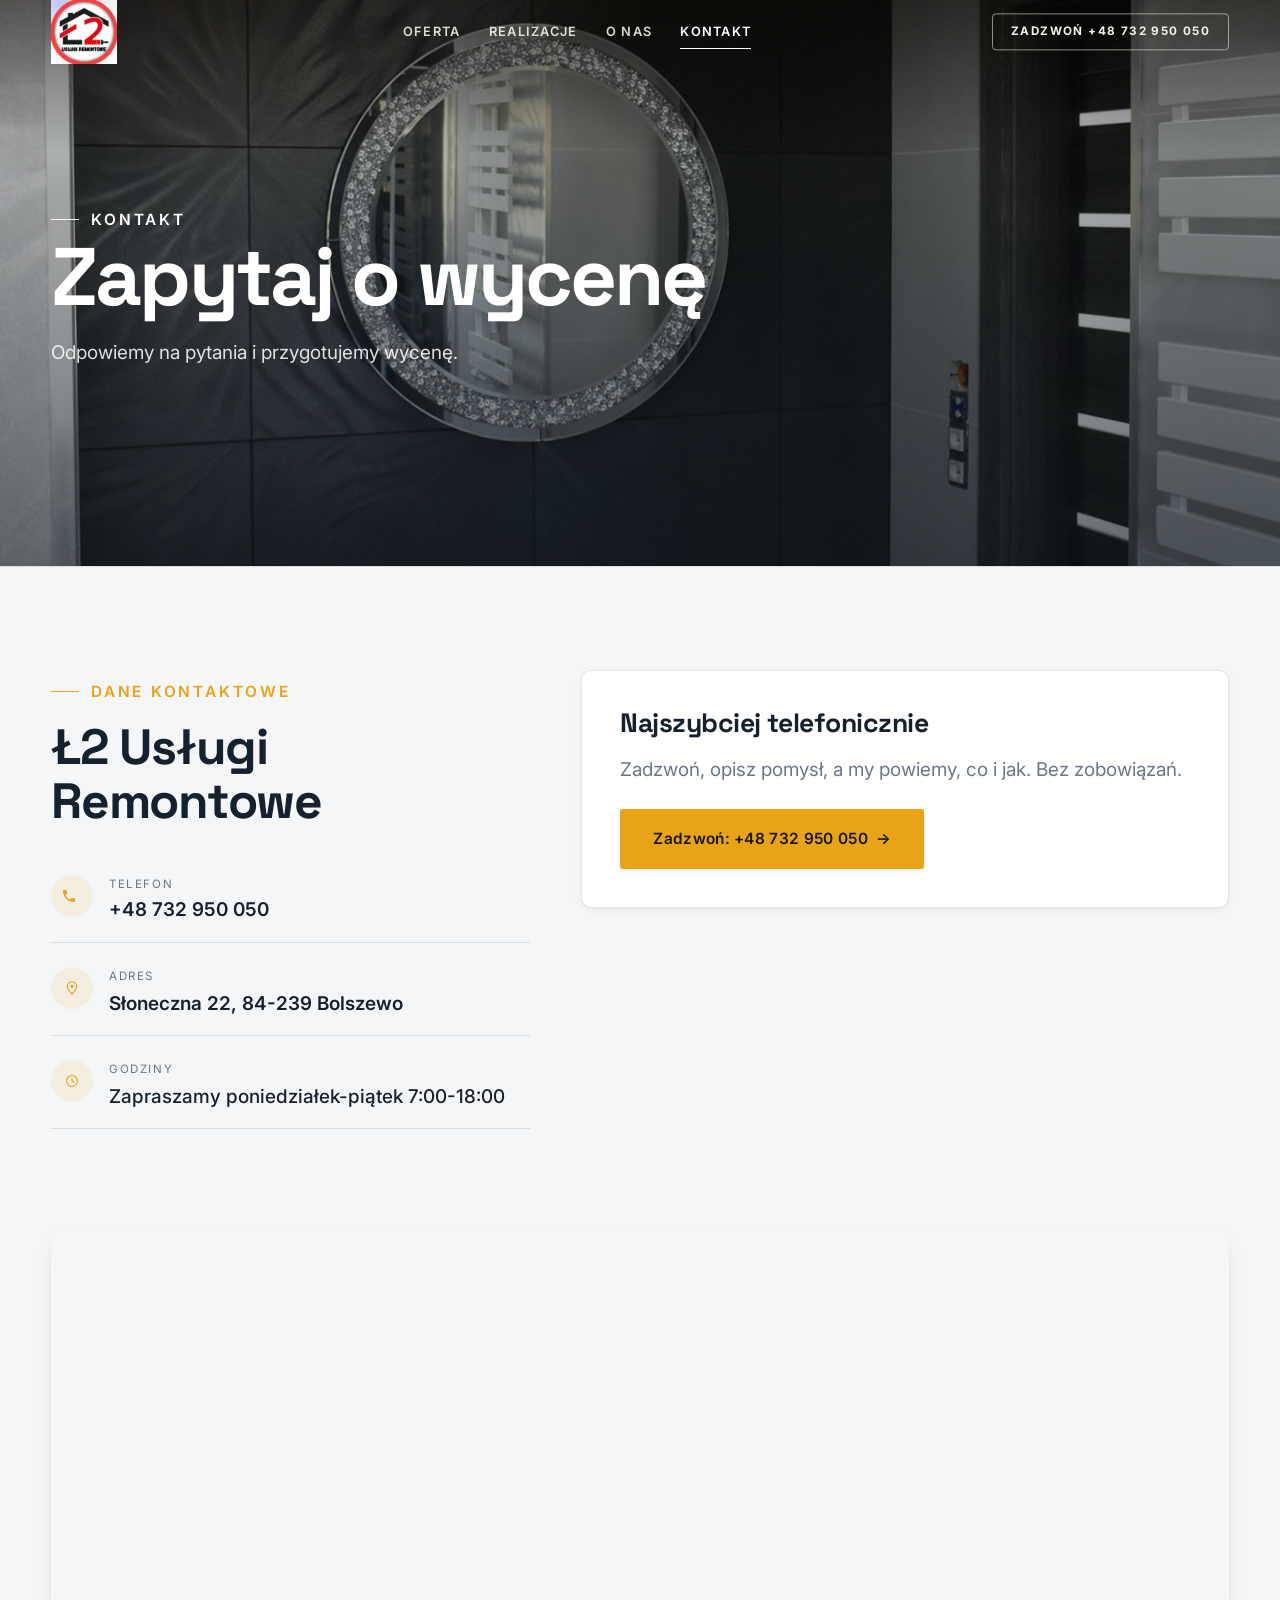
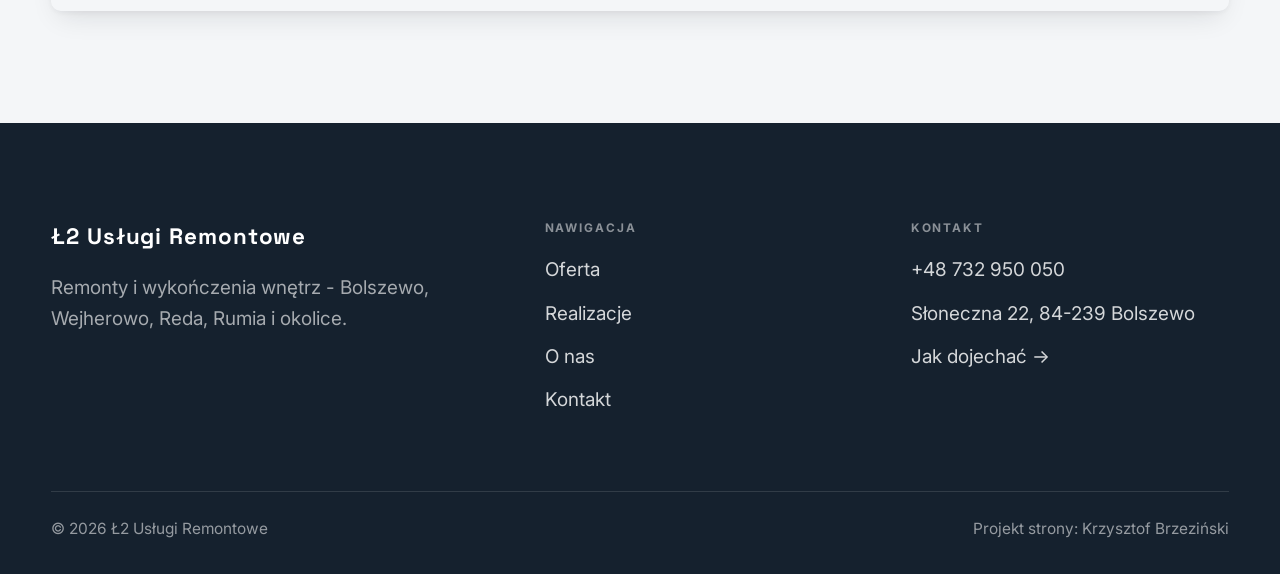
==== kontakt.html @ f65046e3 "Strona demo: l2-uslugi-remontowe" ====
<!DOCTYPE html>
<html lang="pl">
<head>
<meta charset="UTF-8">
<meta name="viewport" content="width=device-width, initial-scale=1.0">
<title>Kontakt - Ł2 Usługi Remontowe</title>
<meta name="description" content="Kontakt Ł2 Usługi Remontowe - Słoneczna 22, 84-239 Bolszewo">
<link rel="preconnect" href="https://fonts.googleapis.com">
<link rel="preconnect" href="https://fonts.gstatic.com" crossorigin>
<link href="https://fonts.googleapis.com/css2?family=Space+Grotesk:wght@500;600;700&family=Inter:wght@400;500;600&display=swap" rel="stylesheet">
<link rel="stylesheet" href="assets/styles.css">
</head>
<body>

<header class="nav">
  <div class="wrap nav-inner">
    <a class="brand brand-has-logo" href="index.html"><img class="brand-logo" src="img/logo.jpg" alt="Ł2 Usługi Remontowe"></a>
    <nav class="nav-links">
      <a href="oferta.html">Oferta</a>
      <a href="realizacje.html">Realizacje</a>
      <a href="o-nas.html">O nas</a>
      <a href="kontakt.html" class="active">Kontakt</a>
      <a href="tel:+48732950050" class="btn btn-accent">Zadzwoń +48 732 950 050</a>
    </nav>
    <button class="nav-toggle" aria-label="Menu"><span></span><span></span><span></span></button>
  </div>
</header>

<section class="pagehead">
  <img src="img/g1.jpg" alt="Ł2 Usługi Remontowe - Zapytaj o wycenę">
  <div class="wrap">
    <span class="eyebrow">Kontakt</span>
    <h1>Zapytaj o wycenę</h1>
    <p>Odpowiemy na pytania i przygotujemy wycenę.</p>
  </div>
</section>
<section>
  <div class="wrap contact-grid">
    <div class="reveal">
      <span class="eyebrow">Dane kontaktowe</span>
      <h2 style="margin:var(--space-4) 0 var(--space-6)">Ł2 Usługi Remontowe</h2>
      <div class="info-list">
        <div class="info-row"><div class="ic"><svg class="ico-tel" width="16" height="16" viewBox="0 0 24 24" fill="none" aria-hidden="true"><path d="M6.6 10.8a15.5 15.5 0 0 0 6.6 6.6l2.2-2.2a1 1 0 0 1 1-.24 11.4 11.4 0 0 0 3.6.58 1 1 0 0 1 1 1V20a1 1 0 0 1-1 1A17 17 0 0 1 3 4a1 1 0 0 1 1-1h3.5a1 1 0 0 1 1 1c0 1.25.2 2.46.58 3.6a1 1 0 0 1-.25 1l-2.23 2.2Z" fill="currentColor"/></svg></div><div><div class="lbl">Telefon</div><a class="val" href="tel:+48732950050">+48 732 950 050</a></div></div>
        <div class="info-row"><div class="ic"><svg class="ico-pin" width="16" height="16" viewBox="0 0 24 24" fill="none" aria-hidden="true"><path d="M12 21s7-6.1 7-11.5A7 7 0 0 0 5 9.5C5 14.9 12 21 12 21Z" stroke="currentColor" stroke-width="1.6" fill="none"/><circle cx="12" cy="9.5" r="2.4" fill="currentColor"/></svg></div><div><div class="lbl">Adres</div><div class="val">Słoneczna 22, 84-239 Bolszewo</div></div></div>
        <div class="info-row"><div class="ic"><svg class="ico-clock" width="16" height="16" viewBox="0 0 24 24" fill="none" aria-hidden="true"><circle cx="12" cy="12" r="8.2" stroke="currentColor" stroke-width="1.6"/><path d="M12 7.5V12l3.2 1.9" stroke="currentColor" stroke-width="1.6" stroke-linecap="round"/></svg></div><div><div class="lbl">Godziny</div><div class="val" style="font-weight:500">Zapraszamy poniedziałek-piątek 7:00-18:00</div></div></div>
      </div>
    </div>
    <div class="reveal">
      <div class="form">
        <h3 style="margin-bottom:var(--space-4)">Najszybciej telefonicznie</h3>
        <p class="muted" style="margin-bottom:var(--space-5)">Zadzwoń, opisz pomysł, a my powiemy, co i jak. Bez zobowiązań.</p>
        <a href="tel:+48732950050" class="btn btn-accent" style="justify-content:center">Zadzwoń: +48 732 950 050 <span class="arr">→</span></a>
      </div>
    </div>
  </div>
</section>
<section style="padding-top:0">
  <div class="wrap reveal">
    <iframe class="map" title="Ł2 Usługi Remontowe - Bolszewo" src="https://maps.google.com/maps?q=54.6221355%2C18.1862067&z=15&output=embed" loading="lazy" referrerpolicy="no-referrer-when-downgrade"></iframe>
  </div>
</section>

<footer>
  <div class="wrap">
    <div class="foot-grid">
      <div class="foot-brand">
        <div class="name">Ł2 Usługi Remontowe</div>
        <p>Remonty i wykończenia wnętrz - Bolszewo, Wejherowo, Reda, Rumia i okolice.</p>
      </div>
      <div class="foot-col">
        <h4>Nawigacja</h4>
        <a href="oferta.html">Oferta</a>
        <a href="realizacje.html">Realizacje</a>
        <a href="o-nas.html">O nas</a>
        <a href="kontakt.html">Kontakt</a>
      </div>
      <div class="foot-col">
        <h4>Kontakt</h4>
        <a href="tel:+48732950050">+48 732 950 050</a>
        <p>Słoneczna 22, 84-239 Bolszewo</p>
        <a href="https://maps.google.com/?cid=10091185926149018612" target="_blank" rel="noopener">Jak dojechać →</a>
      </div>
    </div>
    <div class="foot-bot">
      <span>© 2026 Ł2 Usługi Remontowe</span>
      <span>Projekt strony: Krzysztof Brzeziński</span>
    </div>
  </div>
</footer>
<div class="sticky-call"><a class="sc-call" href="tel:+48732950050"><svg class="ico-tel" width="16" height="16" viewBox="0 0 24 24" fill="none" aria-hidden="true"><path d="M6.6 10.8a15.5 15.5 0 0 0 6.6 6.6l2.2-2.2a1 1 0 0 1 1-.24 11.4 11.4 0 0 0 3.6.58 1 1 0 0 1 1 1V20a1 1 0 0 1-1 1A17 17 0 0 1 3 4a1 1 0 0 1 1-1h3.5a1 1 0 0 1 1 1c0 1.25.2 2.46.58 3.6a1 1 0 0 1-.25 1l-2.23 2.2Z" fill="currentColor"/></svg> Zadzwoń</a><a class="sc-quote" href="kontakt.html">Bezpłatna wycena</a></div>

<script src="assets/main.js"></script>
</body>
</html>
---- assets/styles.css ----
/* ============================================================
   STOLBASZ — premium, architektoniczny B2B fit-out
   Jasna paleta, zero brązu. System wg premium-web-craft.
   Projekt strony: Krzysztof Brzeziński
   ============================================================ */

:root{
  /* PALETA — jasna, architektoniczna, chłodna */
  --paper:#F4F6F8;          /* główne tło */
  --paper-2:#E7EBEF;        /* sekcje alternatywne (chłodny jasny szary) */
  --paper-3:#E7EBEF;        /* delikatne wypełnienia */
  --ink:#15212E;            /* tekst główny — chłodny grafit */
  --ink-soft:#243443;       /* nagłówki drugorzędne */
  --muted:#6B7785;          /* tekst poboczny */
  --line:rgba(21,33,46,.12);/* hairline */
  --accent:#E8A317;         /* stonowany petrol-slate — jedyny akcent */
  --accent-d:#C9870C;
  --accent-soft:rgba(232,163,23,.10);
  --dark:#15212E;           /* sekcje ciemne (stopka/CTA) */

  /* ODSTĘPY — skala 4/8 */
  --space-1:4px; --space-2:8px; --space-3:12px; --space-4:16px; --space-5:24px;
  --space-6:32px; --space-7:48px; --space-8:64px; --space-9:96px; --space-10:128px;

  /* TYPOGRAFIA — fluid clamp() (skala podbita 16.07.2026: większe, czytelniejsze litery — uwaga Adama) */
  --text-sm:clamp(.9rem,.87rem + .12vw,1rem);
  --text-base:clamp(1.08rem,1.04rem + .18vw,1.2rem);
  --text-lg:clamp(1.24rem,1.15rem + .34vw,1.44rem);
  --text-h3:clamp(1.34rem,1.22rem + .55vw,1.66rem);
  --text-h2:clamp(2.1rem,1.66rem + 2.1vw,3.1rem);
  --text-h1:clamp(2.9rem,2.1rem + 4vw,5.1rem);

  /* PROMIENIE — architektoniczne, raczej ostre */
  --r-sm:3px; --r-md:6px; --r-lg:10px;

  /* RUCH */
  --ease:cubic-bezier(.25,.46,.45,.94); --dur:.24s;

  /* CIENIE — miękkie, warstwowe */
  --sh-sm:0 1px 2px rgba(16,24,32,.04), 0 2px 8px rgba(16,24,32,.05);
  --sh-md:0 2px 6px rgba(16,24,32,.05), 0 12px 28px -8px rgba(16,24,32,.12);
  --sh-lg:0 6px 14px rgba(16,24,32,.07), 0 26px 56px -18px rgba(16,24,32,.22);

  --hairline:1px solid var(--line);

  --font-display:'Space Grotesk','Inter',sans-serif;
  --font-body:'Inter',sans-serif;
}

*{box-sizing:border-box;margin:0;padding:0}
html{scroll-behavior:smooth}
body{
  font-family:var(--font-body);
  font-size:var(--text-base);
  line-height:1.65;
  color:var(--ink);
  background:var(--paper);
  -webkit-font-smoothing:antialiased;
  text-rendering:optimizeLegibility;
}
img{max-width:100%;display:block}
a{color:inherit;text-decoration:none}

.wrap{width:min(92%,1180px);margin-inline:auto}
section{padding-block:clamp(52px,6.5vw,96px)}

h1,h2,h3{font-family:var(--font-display);font-weight:700;line-height:1.08;letter-spacing:-.02em;color:var(--ink)}
h1{font-size:var(--text-h1);letter-spacing:-.035em}
h2{font-size:var(--text-h2);letter-spacing:-.025em}
h3{font-size:var(--text-h3)}
p{max-width:65ch}

.eyebrow{
  font-family:var(--font-body);
  font-size:var(--text-sm);
  font-weight:600;
  letter-spacing:.18em;
  text-transform:uppercase;
  color:var(--accent);
  display:inline-flex;align-items:center;gap:var(--space-3);
}
.eyebrow::before{content:"";width:28px;height:1px;background:var(--accent);display:inline-block}

.muted{color:var(--muted)}
.lead{font-size:var(--text-lg);line-height:1.55;color:var(--ink-soft);max-width:50ch}

/* ---------- BUTTONS ---------- */
.btn{
  display:inline-flex;align-items:center;gap:var(--space-2);
  font-weight:600;font-size:var(--text-sm);letter-spacing:.02em;
  padding:var(--space-4) var(--space-6);
  border-radius:var(--r-sm);
  transition:transform var(--dur) var(--ease),box-shadow var(--dur) var(--ease),background var(--dur) var(--ease);
  cursor:pointer;border:1px solid transparent;
}
.btn-accent{background:var(--accent);color:#fff;box-shadow:var(--sh-sm)}
.btn-accent:hover{background:var(--accent-d);transform:translateY(-2px);box-shadow:var(--sh-md)}
.btn-accent:active{transform:translateY(0);box-shadow:var(--sh-sm)}
.btn-ghost{background:transparent;color:var(--ink);border-color:var(--line)}
.btn-ghost:hover{border-color:var(--accent);color:var(--accent);transform:translateY(-2px)}
.btn-light{background:#fff;color:var(--ink);box-shadow:var(--sh-sm)}
.btn-light:hover{transform:translateY(-2px);box-shadow:var(--sh-md)}
.btn .arr{transition:transform var(--dur) var(--ease)}
.btn:hover .arr{transform:translateX(4px)}

/* ---------- NAV ---------- */
.nav{
  position:sticky;top:0;z-index:50;
  background:color-mix(in srgb,var(--paper) 88%,transparent);
  backdrop-filter:saturate(140%) blur(10px);
  border-bottom:var(--hairline);
}
.nav-inner{display:flex;align-items:center;justify-content:space-between;height:72px}
.brand{display:flex;flex-direction:column;line-height:1}
.brand .name{font-family:var(--font-display);font-weight:800;font-size:1.35rem;letter-spacing:.04em}
.brand .sub{font-size:.62rem;letter-spacing:.34em;text-transform:uppercase;color:var(--muted);margin-top:5px}
.nav-links{display:flex;align-items:center;gap:var(--space-6)}
.nav-links a{font-size:var(--text-sm);font-weight:500;color:var(--ink-soft);position:relative;padding-block:4px;transition:color var(--dur) var(--ease)}
.nav-links a::after{content:"";position:absolute;left:0;bottom:0;width:0;height:1.5px;background:var(--accent);transition:width var(--dur) var(--ease)}
.nav-links a:hover,.nav-links a.active{color:var(--ink)}
.nav-links a:hover::after,.nav-links a.active::after{width:100%}
.nav-links .btn{padding:var(--space-2) var(--space-5)}
/* przyciski w nav: właściwy kolor (przebij .nav-links a) + bez podkreślenia */
.nav-links a.btn-accent{color:#fff}
.nav-links a.btn-ghost,.nav-links a.btn-light{color:var(--ink)}
.nav-links a.btn::after{display:none}
.nav-toggle{display:none;background:none;border:none;cursor:pointer;flex-direction:column;gap:5px;padding:8px}
.nav-toggle span{width:24px;height:2px;background:var(--ink);transition:var(--dur)}

/* ---------- HERO (split) ---------- */
.hero{position:relative;overflow:hidden;border-bottom:var(--hairline)}
.hero-grid{display:grid;grid-template-columns:1.05fr .95fr;gap:clamp(24px,4vw,60px);align-items:center;
  padding-block:clamp(36px,4.5vw,64px)}
.hero-copy .eyebrow{margin-bottom:var(--space-5)}
.hero-copy h1{margin-bottom:var(--space-5)}
.hero-copy .lead{margin-bottom:var(--space-7)}
.hero-actions{display:flex;flex-wrap:wrap;gap:var(--space-4)}
.hero-art{position:relative;aspect-ratio:4/3;border-radius:var(--r-lg);overflow:hidden;box-shadow:var(--sh-lg)}
.hero-art img{width:100%;height:100%;object-fit:cover}
.hero-art::after{content:"";position:absolute;inset:0;background:linear-gradient(180deg,transparent 55%,rgba(18,24,28,.28))}
.hero-badge{position:absolute;left:var(--space-5);bottom:var(--space-5);z-index:2;
  background:rgba(252,252,251,.94);backdrop-filter:blur(4px);
  border-radius:var(--r-md);padding:var(--space-4) var(--space-5);box-shadow:var(--sh-md);max-width:78%}
.hero-badge strong{display:block;font-family:var(--font-display);font-size:1rem;letter-spacing:-.01em}
.hero-badge span{font-size:var(--text-sm);color:var(--muted)}

/* ---------- HERO duży / kinowy (strona główna) ---------- */
.hero-cine{position:relative;min-height:clamp(560px,82vh,840px);min-height:clamp(560px,82svh,840px);display:flex;align-items:center;overflow:hidden;border-bottom:var(--hairline)}
.hero-cine>img{position:absolute;inset:0;width:100%;height:100%;object-fit:cover;z-index:0}
.hero-cine::after{content:"";position:absolute;inset:0;z-index:1;
  background:linear-gradient(95deg,rgba(13,18,23,.86) 0%,rgba(13,18,23,.64) 32%,rgba(13,18,23,.24) 62%,rgba(13,18,23,.04) 100%)}
.hero-cine .wrap{position:relative;z-index:2;padding-block:var(--space-8)}
.hero-cine .hero-copy{max-width:660px}
.hero-cine .eyebrow{color:#fff;margin-bottom:var(--space-5)}
.hero-cine .eyebrow::before{background:#fff}
.hero-cine h1{color:#fff;margin-bottom:var(--space-5);font-size:clamp(2.9rem,2rem + 4.4vw,5.2rem)}
.hero-cine .lead{color:rgba(255,255,255,.92);max-width:48ch;margin-bottom:var(--space-7)}
.hero-cine .hero-actions{display:flex;flex-wrap:wrap;gap:var(--space-4)}
@media(max-width:680px){
  .hero-cine{min-height:clamp(520px,76vh,640px);min-height:clamp(520px,76svh,640px);align-items:flex-end}
  .hero-cine::after{background:linear-gradient(0deg,rgba(13,18,23,.9) 6%,rgba(13,18,23,.45) 55%,rgba(13,18,23,.25) 100%)}
  .hero-cine .wrap{padding-bottom:var(--space-9)}
}

/* full-bleed hero variant (podstrony) */
.pagehead{position:relative;min-height:46vh;min-height:46svh;display:flex;align-items:flex-end;overflow:hidden;border-bottom:var(--hairline)}
.pagehead img{position:absolute;inset:0;width:100%;height:100%;object-fit:cover}
.pagehead::after{content:"";position:absolute;inset:0;background:linear-gradient(180deg,rgba(18,24,28,.25),rgba(18,24,28,.62))}
.pagehead .wrap{position:relative;z-index:2;padding-block:var(--space-9);color:#fff}
.pagehead h1{color:#fff;max-width:18ch}
.pagehead .eyebrow{color:#fff}
.pagehead .eyebrow::before{background:#fff}
.pagehead p{color:rgba(255,255,255,.86);margin-top:var(--space-4);max-width:54ch}

/* ---------- STRIP (pasek skrótów / liczby) ---------- */
.strip{background:var(--dark);color:#fff}
.strip .wrap{display:grid;grid-template-columns:repeat(4,1fr);gap:var(--space-6);padding-block:var(--space-8)}
.strip .item .k{font-family:var(--font-display);font-size:clamp(1.6rem,1.2rem + 1.4vw,2.4rem);font-weight:800;letter-spacing:-.02em;color:#fff}
.strip .item .v{font-size:var(--text-sm);color:rgba(255,255,255,.66);margin-top:var(--space-2);line-height:1.45}
.strip .item{border-left:2px solid var(--accent);padding-left:var(--space-5)}

/* ---------- SECTION HEAD ---------- */
.head{max-width:48rem;margin-bottom:var(--space-8)}
.head.center{margin-inline:auto;text-align:center}
.head .eyebrow{margin-bottom:var(--space-4)}
.head h2{margin-bottom:var(--space-4)}
.head p{color:var(--muted);font-size:var(--text-lg);line-height:1.55}
.head.center p{margin-inline:auto}

/* ---------- INTRO SPLIT ---------- */
.split{display:grid;grid-template-columns:.92fr 1.08fr;gap:clamp(28px,5vw,80px);align-items:center}
.split.rev{grid-template-columns:1.08fr .92fr}
.split.rev .split-art{order:-1}
.split-art{position:relative;aspect-ratio:5/4;border-radius:var(--r-lg);overflow:hidden;box-shadow:var(--sh-lg)}
.split-art img{width:100%;height:100%;object-fit:cover}
.split-copy h2{margin-bottom:var(--space-5)}
.split-copy p+p{margin-top:var(--space-4)}
.split-copy .btn{margin-top:var(--space-6)}

/* ---------- SERVICES (zakres) ---------- */
.svc-grid{display:grid;grid-template-columns:repeat(auto-fit,minmax(280px,1fr));gap:var(--space-5)}
.svc{background:#fff;border:var(--hairline);border-radius:var(--r-md);padding:var(--space-7) var(--space-6);
  transition:transform var(--dur) var(--ease),box-shadow var(--dur) var(--ease),border-color var(--dur) var(--ease);
  position:relative;overflow:hidden}
.svc::before{content:"";position:absolute;left:0;top:0;width:3px;height:0;background:var(--accent);transition:height var(--dur) var(--ease)}
.svc:hover{transform:translateY(-4px);box-shadow:var(--sh-md);border-color:transparent}
.svc:hover::before{height:100%}
.svc .ic{font-family:var(--font-display);font-size:.8rem;font-weight:700;letter-spacing:.12em;color:var(--accent);margin-bottom:var(--space-4)}
.svc h3{margin-bottom:var(--space-3);font-size:1.22rem}
.svc p{color:var(--muted);font-size:var(--text-base);line-height:1.6}

/* big detailed service rows */
.svc-row{display:grid;grid-template-columns:.8fr 1.2fr;gap:clamp(20px,4vw,60px);align-items:center;padding-block:var(--space-8)}
.svc-row+.svc-row{border-top:var(--hairline)}
.svc-row.rev{grid-template-columns:1.2fr .8fr}
.svc-row.rev .svc-row-art{order:-1}
.svc-row-art{aspect-ratio:4/3;border-radius:var(--r-md);overflow:hidden;box-shadow:var(--sh-md)}
.svc-row-art img{width:100%;height:100%;object-fit:cover}
.svc-row h3{font-size:1.5rem;margin-bottom:var(--space-4)}
.svc-row .num{font-family:var(--font-display);font-size:.85rem;font-weight:700;letter-spacing:.14em;color:var(--accent);display:block;margin-bottom:var(--space-3)}
.svc-row ul{list-style:none;margin-top:var(--space-4);display:flex;flex-direction:column;gap:var(--space-2)}
.svc-row li{position:relative;padding-left:var(--space-5);color:var(--muted);font-size:var(--text-base)}
.svc-row li::before{content:"";position:absolute;left:0;top:.62em;width:8px;height:1px;background:var(--accent)}

/* ---------- GALLERY (realizacje) ---------- */
.gallery{display:grid;grid-template-columns:repeat(12,1fr);gap:var(--space-4);grid-auto-rows:200px}
/* GALERIA MASONRY — pionowe zdjęcia (portrety beauty/wellness) bez przycinania: kolumny, height auto */
.gallery-masonry{column-count:3;column-gap:var(--space-4)}
@media(max-width:900px){.gallery-masonry{column-count:2}}
@media(max-width:560px){.gallery-masonry{column-count:1}}
.gallery-masonry .m-tile{break-inside:avoid;margin:0 0 var(--space-4);padding:0;position:relative;overflow:hidden;border-radius:var(--r-md);border:1px solid var(--line)}
.gallery-masonry .m-tile img{width:100%;height:auto;display:block}
.gallery-masonry .m-tile .cap{position:absolute;left:0;right:0;bottom:0;padding:var(--space-4);color:#fff;background:linear-gradient(0deg,rgba(0,0,0,.55),transparent);font-size:var(--text-sm)}
.gallery-masonry .m-tile .cap small{display:block;font-weight:400;opacity:.78;letter-spacing:.04em;text-transform:uppercase;font-size:.66rem;margin-top:3px}
.tile{position:relative;overflow:hidden;border-radius:var(--r-md);box-shadow:var(--sh-sm);
  transition:transform var(--dur) var(--ease),box-shadow var(--dur) var(--ease)}
.tile img{width:100%;height:100%;object-fit:cover;transition:transform .6s var(--ease)}
.tile:hover{box-shadow:var(--sh-md)}
.tile:hover img{transform:scale(1.05)}
.tile .cap{position:absolute;left:0;right:0;bottom:0;padding:var(--space-5) var(--space-4) var(--space-4);
  background:linear-gradient(transparent,rgba(18,24,28,.78));color:#fff;
  font-size:var(--text-sm);font-weight:600;letter-spacing:.01em;
  opacity:0;transform:translateY(8px);transition:var(--dur) var(--ease)}
.tile:hover .cap{opacity:1;transform:translateY(0)}
.tile .cap small{display:block;font-weight:400;opacity:.78;letter-spacing:.04em;text-transform:uppercase;font-size:.66rem;margin-top:3px}
/* bento spans */
.t-wide{grid-column:span 6}
.t-tall{grid-column:span 6;grid-row:span 2}
.t-std{grid-column:span 6}
.t-third{grid-column:span 4}
.t-two3{grid-column:span 8}

/* ---------- TRUST / WIARYGODNOŚĆ ---------- */
.trust{background:var(--paper-2)}
.trust-grid{display:grid;grid-template-columns:repeat(auto-fit,minmax(240px,1fr));gap:var(--space-5);margin-top:var(--space-7)}
.trust-card{background:#fff;border-radius:var(--r-md);padding:var(--space-7) var(--space-6);box-shadow:var(--sh-sm);border-top:3px solid var(--accent)}
.trust-card .big{font-family:var(--font-display);font-size:clamp(1.8rem,1.3rem + 1.6vw,2.6rem);font-weight:800;letter-spacing:-.02em;color:var(--ink);line-height:1}
.trust-card h3{font-size:1.12rem;margin:var(--space-3) 0 var(--space-2)}
.trust-card p{color:var(--muted);font-size:var(--text-base);line-height:1.55}

/* ---------- CTA band ---------- */
.cta{background:var(--dark);color:#fff;position:relative;overflow:hidden}
.cta .wrap{display:grid;grid-template-columns:1.4fr .6fr;gap:var(--space-7);align-items:center;position:relative;z-index:2}
.cta h2{color:#fff;max-width:20ch}
.cta p{color:rgba(255,255,255,.74);margin-top:var(--space-4)}
.cta-actions{display:flex;flex-direction:column;gap:var(--space-3);align-items:flex-start}
.cta::before{content:"";position:absolute;right:-80px;top:-80px;width:360px;height:360px;border-radius:50%;
  background:radial-gradient(circle,var(--accent-soft),transparent 70%)}

/* ---------- CONTACT ---------- */
.contact-grid{display:grid;grid-template-columns:.85fr 1.15fr;gap:clamp(28px,4vw,56px);align-items:start}
.info-list{display:flex;flex-direction:column;gap:var(--space-2)}
.info-row{display:flex;gap:var(--space-4);align-items:flex-start;padding-block:var(--space-4);border-bottom:var(--hairline)}
.info-row .ic{flex:none;width:42px;height:42px;display:grid;place-items:center;border-radius:50%;
  background:var(--accent-soft);color:var(--accent);font-size:1.05rem}
.info-row .lbl{font-size:.72rem;letter-spacing:.14em;text-transform:uppercase;color:var(--muted)}
.info-row .val{font-weight:600;font-size:var(--text-base);margin-top:2px}
.info-row a.val:hover{color:var(--accent)}
.map{border:none;border-radius:var(--r-lg);box-shadow:var(--sh-md);width:100%;height:100%;min-height:380px;filter:grayscale(.2) contrast(1.02)}
.form{background:#fff;border:var(--hairline);border-radius:var(--r-lg);padding:clamp(24px,3vw,40px);box-shadow:var(--sh-sm)}
.form .fld{margin-bottom:var(--space-5)}
.form label{display:block;font-size:var(--text-sm);font-weight:600;margin-bottom:var(--space-2)}
.form input,.form textarea{width:100%;font-family:inherit;font-size:var(--text-base);color:var(--ink);
  padding:var(--space-4);border:var(--hairline);border-radius:var(--r-sm);background:var(--paper);transition:border-color var(--dur)}
.form input:focus,.form textarea:focus{outline:none;border-color:var(--accent);background:#fff}
.form textarea{resize:vertical;min-height:120px}
.form .note{font-size:var(--text-sm);color:var(--muted);margin-top:var(--space-3)}

/* ---------- FOOTER ---------- */
footer{background:var(--dark);color:#fff;padding-block:var(--space-9) var(--space-6)}
.foot-grid{display:grid;grid-template-columns:1.4fr 1fr 1fr;gap:var(--space-7);margin-bottom:var(--space-8)}
.foot-brand .name{font-family:var(--font-display);font-weight:800;font-size:1.4rem;letter-spacing:.04em}
.foot-brand p{color:rgba(255,255,255,.62);margin-top:var(--space-4);font-size:var(--text-base);max-width:38ch}
.foot-col h4{font-size:.74rem;letter-spacing:.16em;text-transform:uppercase;color:rgba(255,255,255,.5);margin-bottom:var(--space-4)}
.foot-col a,.foot-col p{display:block;color:rgba(255,255,255,.82);font-size:var(--text-base);margin-bottom:var(--space-3)}
.foot-col a:hover{color:#fff}
.foot-bot{border-top:1px solid rgba(255,255,255,.12);padding-top:var(--space-5);display:flex;justify-content:space-between;flex-wrap:wrap;gap:var(--space-3);
  font-size:var(--text-sm);color:rgba(255,255,255,.55)}
.foot-bot a:hover{color:#fff}

/* ---------- REVEAL ---------- */
.reveal{opacity:0;transform:translateY(22px);transition:opacity .6s var(--ease),transform .6s var(--ease)}
.reveal.in{opacity:1;transform:none}

/* ---------- RESPONSIVE ---------- */
@media(max-width:920px){
  .hero-grid,.split,.split.rev,.svc-row,.svc-row.rev,.cta .wrap,.contact-grid,.foot-grid{grid-template-columns:1fr}
  .split.rev .split-art,.svc-row.rev .svc-row-art{order:0}
  .hero-art{aspect-ratio:16/10;max-height:420px}
  .strip .wrap{grid-template-columns:repeat(2,1fr);gap:var(--space-7)}
  .gallery{grid-auto-rows:180px}
  .t-wide,.t-tall,.t-std,.t-third,.t-two3{grid-column:span 6}
  .t-tall{grid-row:span 1}
  .cta-actions{flex-direction:row;flex-wrap:wrap}
  .foot-grid{gap:var(--space-6)}
}
@media(max-width:680px){
  .nav-links{position:fixed;inset:72px 0 auto 0;background:var(--paper);flex-direction:column;align-items:stretch;
    gap:0;padding:var(--space-4) 6%;border-bottom:var(--hairline);box-shadow:var(--sh-md);
    transform:translateY(-120%);transition:transform var(--dur) var(--ease)}
  .nav-links.open{transform:translateY(0)}
  .nav-links a{padding-block:var(--space-4);border-bottom:var(--hairline)}
  .nav-links .btn{margin-top:var(--space-3);justify-content:center}
  .nav-toggle{display:flex}
  .strip .wrap{grid-template-columns:1fr}
  .gallery{grid-template-columns:repeat(6,1fr)}
  .foot-grid{grid-template-columns:1fr}
}
@media(prefers-reduced-motion:reduce){
  *{animation-duration:.01ms!important;transition:none!important}
  .reveal{opacity:1!important;transform:none!important}
  html{scroll-behavior:auto}
}

/* ============================================================
   PREMIUM LAYER — destylat deep-researchu branż (anty-AI, spokój).
   Zmienne STOLBASZ (--accent/--ink/--paper/--line/--dark). Ruch ledwo
   zauważalny, krzywa cubic-bezier(.16,.84,.44,1); prefers-reduced-motion
   pokryte blanketem wyżej. Karty hairline zamiast cieni = #1 sygnał „nie-AI".
   ============================================================ */

/* więcej oddechu między sekcjami (liderzy: 110-130px) */
section{padding-block:clamp(64px,8vw,128px)}

/* 1) Aksamitny reveal — dłuższa, miękka krzywa zamiast „skoku" */
.reveal{transition:opacity .9s cubic-bezier(.16,.84,.44,1),transform .9s cubic-bezier(.16,.84,.44,1);will-change:opacity,transform}
/* stagger TYLKO w galerii (tam pozycja = porządek dzieci) */
.gallery .reveal:nth-child(2){transition-delay:.07s}
.gallery .reveal:nth-child(3){transition-delay:.14s}
.gallery .reveal:nth-child(4){transition-delay:.21s}
.gallery .reveal:nth-child(5){transition-delay:.28s}
.gallery .reveal:nth-child(6){transition-delay:.35s}

/* 2) Hero STATYCZNY na .hero-cine — Ken Burns CAŁKIEM WYŁĄCZONY 26.06 (3. zgłoszenie Szymona).
   GENEZA: animowanie scale na <img> hero z teksturami (cegły/framugi) re-samplinguje obraz
   klatka po klatce → na części ekranów drobne drganie/shimmer = „heroshot się trzęsie".
   translateY usunięto wcześniej, scale-only + will-change/GPU NIE wystarczyły do GWARANCJI gładkości.
   Krzysztof zażądał pewności („make sure, że błąd się nie pojawi") > efekt. Zero animacji = 0% drgania.
   Delikatny zoom zostaje TYLKO w pełnoekranowych hero gastro/studio (hg-bg/hs-bg — tło, inny
   mechanizm, chwalone, nigdy nie zgłaszane). NIE wracać do KB na .hero-cine bez realnego testu
   na sprzęcie klienta — to ryzyko regresji „trzęsienia”. */
/* BEZPIECZNY "wow" na hero = jednorazowy FADE-IN (opacity), nie zoom.
   opacity nie dotyka bitmapy → gładkie na KAŻDYM zdjęciu/ekranie/GPU, zero ryzyka migotania.
   Geometryczny ruch (scale/translate) na .hero-cine jest ZAKAZANY (bramka pilnuje). */
@keyframes heroFade{from{opacity:0}to{opacity:1}}
.hero-cine>img{transform:none;animation:heroFade 1.1s ease-out both}

/* 3) Akcentowy hairline pod nagłówkiem sekcji, który „rysuje się" przy wejściu */
.head h2{position:relative;padding-bottom:18px}
.head h2::after{content:"";position:absolute;left:0;bottom:0;height:1px;width:0;background:var(--accent);transition:width 1s cubic-bezier(.16,.84,.44,1) .15s}
.head.center h2::after{left:50%;transform:translateX(-50%)}
.head.reveal.in h2::after,.head.center.reveal.in h2::after{width:54px}

/* 4) Karty HAIRLINE zamiast cieni/zaokrągleń (najmocniejszy anty-AI detal) */
.svc{background:transparent;border:1px solid var(--line);border-radius:var(--r-sm);box-shadow:none}
.svc:hover{box-shadow:none;border-color:var(--accent);transform:translateY(-3px)}
.trust-card{background:transparent;box-shadow:none;border:1px solid var(--line);border-top:2px solid var(--accent);border-radius:var(--r-sm)}
.tile{box-shadow:none;border-radius:var(--r-sm)}
.tile:hover{box-shadow:none}

/* 5) Sticky-nav kondensuje się po przewinięciu (sygnał dopracowania) */
.nav{transition:box-shadow .4s ease,background .4s ease}
.nav.is-stuck{box-shadow:0 1px 0 var(--line),0 14px 30px -24px rgba(0,0,0,.45)}
.nav-inner{transition:height .35s var(--ease)}
.nav.is-stuck .nav-inner{height:60px}

/* 6) MANIFESTO — pełnoekranowy cytat-bohater (zastępuje generyczne „Dlaczego my") */
.manifesto{background:var(--paper-2);text-align:center}
.manifesto .wrap{max-width:60rem}
.manifesto p{font-family:var(--font-display);font-style:italic;font-size:clamp(1.6rem,1rem + 2.4vw,2.8rem);line-height:1.32;color:var(--ink-soft);margin-inline:auto;max-width:26ch;position:relative;padding-top:var(--space-8)}
.manifesto p::before{content:"";position:absolute;top:0;left:50%;transform:translateX(-50%);width:54px;height:1px;background:var(--accent)}
.manifesto p span{color:var(--accent);font-style:italic}

/* 7) GATEWAYS — 3 duże bramy-zdjęcia (zamiast paska menu usług) */
.gateways{display:grid;grid-template-columns:repeat(3,1fr);gap:var(--space-4)}
.gateway{position:relative;aspect-ratio:3/4;overflow:hidden;border-radius:var(--r-sm);display:block}
.gateway img{width:100%;height:100%;object-fit:cover;transition:transform .8s var(--ease),filter .5s var(--ease)}
.gateway::after{content:"";position:absolute;inset:0;background:linear-gradient(180deg,transparent 38%,rgba(18,24,28,.74))}
.gateway:hover img{transform:scale(1.05);filter:brightness(1.05)}
.gateway .g-ttl{position:absolute;left:0;right:0;bottom:0;z-index:2;padding:var(--space-6) var(--space-5);color:#fff;font-family:var(--font-display);font-size:1.45rem;letter-spacing:-.01em;line-height:1.15}
.gateway .g-ttl small{display:block;font-family:var(--font-body);font-size:var(--text-sm);font-weight:400;opacity:.82;letter-spacing:.03em;margin-top:5px}
@media(max-width:760px){.gateways{grid-template-columns:1fr}.gateway{aspect-ratio:16/10}}

/* 8) LOGO klienta w nagłówku (gdy podane --logo) */
/* 52px domyślnie (feedback Bartka 06.07.2026: 40px ginęło, uwaga padła 3x; ~56px sprawdzone na żywym demie anna-borowiec-makeup) */
.brand-logo{height:64px;width:auto;max-width:300px;object-fit:contain;display:block}
.nav.is-stuck .brand-logo{height:52px}
@media(max-width:680px){.brand-logo{height:46px;max-width:210px}}


/* === RWD: nagłówki na wąskich ekranach (dodane 17.07.2026 razem z fixem clamp) ===
   Po przywróceniu działania clamp() dolna granica --text-h1 (2.9rem) rozpychała
   dokument przy długich polskich słowach na telefonach. Tu ją zjeżdżamy. */
@media (max-width:560px){
  :root{
    --text-h1:clamp(1.9rem, 1.15rem + 4.4vw, 2.7rem);
    --text-h2:clamp(1.5rem, 1rem + 3vw, 2.1rem);
  }
  .hero-cine h1{font-size:clamp(1.9rem, 1.15rem + 4.4vw, 2.7rem)}
  h1,h2{overflow-wrap:break-word}
}

/* GODZINY (godziny_grid z briefu) — dzień po lewej, godziny po prawej. Wcześniej BRAK stylu
   powodował sklejenie "Poniedziałek-Piątek8:00-20:00" (dodane 2026-07-21). Neutralne dla dem bez grafiku. */
.godz{display:flex;flex-direction:column;gap:2px;max-width:440px;margin-top:8px}
.godz-row{display:flex;justify-content:space-between;align-items:baseline;gap:24px;padding:10px 0;border-bottom:1px solid var(--line)}
.godz-row:last-child{border-bottom:0}
.godz-row b{font-weight:600;color:var(--ink)}
.godz-row span{color:var(--muted);white-space:nowrap}

/* === rodzina: fachowcy === */
/* ============================================================
   RODZINA: FACHOWCY (hydraulik/elektryk/remont/brukarstwo/ogrodzenia)
   Doklejane NA WIERZCH base.css. Dziedziczy paletę/fonty skórki (trade/elektryk).
   Filozofia: telefon-bohater + zaufanie + „bezpłatna wycena". Spokój, nie krzyk.
   (count-up i podwójny iframe mapy świadomie pominięte - krytyka blueprintu.)
   ============================================================ */

/* --- PROCES - oś „jak pracujemy" (podpis rodziny, czego nie ma w meblach) --- */
.proces{background:var(--paper-2)}
.proces-line{list-style:none;display:grid;grid-template-columns:repeat(4,1fr);gap:var(--space-5);position:relative;margin:0;padding:0}
.proces-line li{position:relative;padding-top:var(--space-7)}
.proces-line li::before{content:"";position:absolute;top:14px;left:0;right:0;height:1px;background:var(--line)}
.proces-line li:last-child::before{right:50%}
.proces-line li:first-child::before{left:50%}
.proces-line li::after{content:"";position:absolute;top:9px;left:calc(50% - 6px);width:11px;height:11px;border-radius:50%;background:var(--accent);box-shadow:0 0 0 4px var(--paper-2)}
.proces-line .pno{font-family:var(--font-display);font-weight:800;font-size:1.5rem;color:var(--accent);letter-spacing:-.02em;display:block;margin-bottom:var(--space-3);text-align:center}
.proces-line h3{font-size:1.1rem;margin-bottom:var(--space-2);text-align:center}
.proces-line p{color:var(--muted);font-size:var(--text-sm);line-height:1.5;text-align:center;max-width:26ch;margin-inline:auto}
@media(max-width:820px){
  .proces-line{grid-template-columns:1fr;gap:0}
  .proces-line li{padding:var(--space-5) 0 var(--space-5) var(--space-7)}
  .proces-line li::before{left:5px;right:auto;top:0;bottom:0;width:1px;height:auto}
  .proces-line li:first-child::before,.proces-line li:last-child::before{left:5px;right:auto}
  .proces-line li::after{top:var(--space-6);left:0}
  .proces-line .pno,.proces-line h3,.proces-line p{text-align:left;margin-inline:0}
}

/* --- OBSZAR DZIAŁANIA - lokalność (chipy z REALNEGO miasta, bez drugiego iframe) --- */
.obszar .head{text-align:center;margin-inline:auto}
.obszar .head .eyebrow{justify-content:center}
.obszar-list{list-style:none;display:flex;flex-wrap:wrap;justify-content:center;gap:var(--space-3);margin:0;padding:0;max-width:60rem;margin-inline:auto}
.obszar-list li{border:1px solid var(--line);border-radius:999px;padding:var(--space-2) var(--space-5);
  font-size:var(--text-sm);font-weight:600;color:var(--ink-soft);transition:border-color .24s var(--ease),color .24s var(--ease)}
.obszar-list li:hover{border-color:var(--accent);color:var(--accent)}
.obszar-list li.is-home{background:var(--accent);border-color:var(--accent);color:#fff}

/* --- STICKY-CALL - dolny pasek mobile (najważniejszy konwerter tej rodziny) --- */
.sticky-call{display:none}
@media(max-width:820px){
  .sticky-call{display:grid;grid-template-columns:1fr 1fr;gap:1px;position:fixed;left:0;right:0;bottom:0;z-index:90;
    background:var(--line);box-shadow:0 -6px 20px -10px rgba(0,0,0,.4)}
  .sticky-call a{padding:15px 8px;text-align:center;font-weight:700;font-size:.95rem;letter-spacing:.01em}
  .sc-call{background:var(--accent);color:#fff}
  .sc-quote{background:var(--paper);color:var(--ink)}
  body{padding-bottom:56px}
}

/* --- Blok „Awaria? Dzwoń” (opcjonalny, hydraulik/elektryk) --- */
.awaria{background:var(--dark);color:#fff}
.awaria .wrap{display:flex;flex-wrap:wrap;align-items:center;justify-content:space-between;gap:var(--space-5);padding-block:var(--space-7)}
.awaria h3{color:#fff;font-size:clamp(1.3rem,1rem + 1.2vw,1.8rem)}
.awaria p{color:rgba(255,255,255,.72);margin-top:var(--space-2)}
.awaria .btn-accent{white-space:nowrap}

/* === CERTYFIKATY / CZYM PRACUJEMY (gated: renderuje sie tylko gdy brief poda certy/marki/gwarancja) - mocny lever dla dekarzy === */
.auto-marki .marki-list{display:flex;flex-wrap:wrap;justify-content:center;gap:clamp(.8rem,2.5vw,1.6rem);list-style:none;margin:var(--space-7) 0 0;padding:0}
.auto-marki .marki-list li{font-family:var(--font-display);text-transform:uppercase;letter-spacing:.12em;font-weight:600;
  font-size:clamp(.82rem,1.5vw,1rem);color:var(--ink-soft);padding:.5rem 1rem;border:1px solid var(--line);border-radius:var(--r-sm)}
.marki-gwar{text-align:center;color:var(--muted);font-size:var(--text-sm);margin-top:var(--space-6)}

/* ============================================================
   FAZA 3 - OSOBNY UKŁAD FACHOWCY (research wf_e4ed63db + krytyka z policzonym WCAG). Doklejane na wierzch.
   Tożsamość: ZAUFANIE + DUŻY TELEFON + DOWÓD. Dwublok hero (zdjęcie | lity panel), bezpośrednio, solidnie.
   ============================================================ */

/* --- P0 KONTRAST: bursztyn jako TEKST na jasnym = 2.0 FAIL (policzone). Naprawy (bursztyn->ciemny tekst / ink). --- */
.btn-accent{color:#14171c}                                  /* bursztyn + ciemny tekst = 8.28 PASS */
.sticky-call .sc-call{color:#14171c}                        /* sticky bursztyn + ciemny tekst */
.obszar-list li.is-home{background:var(--ink);border-color:var(--ink);color:#fff}  /* było bursztyn+biel 2.17 -> ink+biel 16.29 */
.proces-line .pno{color:var(--ink-soft)}                    /* numery procesu: było bursztyn 2.0 -> ink-soft (czytelne); kropka osi zostaje bursztyn (grafika) */

/* --- Ikona telefonu (uzywana w hero hf-phone-num; nav styluje silnik NAV NOBU) --- */
.ico-tel{vertical-align:-2px;margin-right:.3em}

/* === HERO FACHOWCY: dwublok (zdjęcie | lity panel ink). Zdjęcie = PIERWSZE dziecko (blur-guard + mobilny stack). STATYCZNE. === */
.hero-fach{display:grid;grid-template-columns:1fr minmax(0,46%);min-height:clamp(540px,76vh,740px);min-height:clamp(540px,76svh,740px)}
.hf-photo{width:100%;height:100%;object-fit:cover;display:block;background:var(--paper-2)}  /* img = PIERWSZE dziecko sekcji (blur-guard); EAGER, bez animacji (zero janku) */
.hf-panel{order:-1;background:var(--ink);color:#fff;display:flex;flex-direction:column;justify-content:center;
  padding:clamp(2.2rem,5vw,4.5rem) clamp(1.6rem,4vw,3.6rem)}
.hf-kicker{font-family:var(--font-display);font-weight:700;text-transform:uppercase;letter-spacing:.14em;
  font-size:clamp(.74rem,1.4vw,.9rem);color:var(--accent)}
.hf-title{color:#fff;font-family:var(--font-display);font-weight:800;line-height:1.05;letter-spacing:-.01em;
  font-size:clamp(1.9rem,1.4rem + 2vw,3rem);margin:var(--space-3) 0 var(--space-5)}
.hf-phone{display:inline-flex;flex-direction:column;gap:.15rem;margin-bottom:var(--space-5);width:fit-content}
.hf-phone-lab{font-size:.74rem;text-transform:uppercase;letter-spacing:.14em;color:rgba(255,255,255,.66)}
.hf-phone-num{font-family:var(--font-display);font-weight:800;color:#fff;font-variant-numeric:tabular-nums;white-space:nowrap;
  font-size:clamp(2rem,1.4rem + 2.2vw,2.9rem);line-height:1;display:inline-flex;align-items:center}
.hf-phone-num .ico-tel{width:.7em;height:.7em;color:var(--accent);margin-right:.35em}   /* ikona bursztyn, cyfry białe */
.hf-phone:hover .hf-phone-num{color:var(--accent)}
.hf-actions{display:flex;flex-wrap:wrap;gap:var(--space-3)}
.hf-ghost{color:#fff;border-color:rgba(255,255,255,.45)}
.hf-trust{margin-top:var(--space-5);padding-top:var(--space-4);border-top:1px solid rgba(255,255,255,.16);
  color:rgba(255,255,255,.82);font-weight:600;font-size:var(--text-sm);letter-spacing:.01em}
@media(max-width:820px){
  .hero-fach{grid-template-columns:1fr;min-height:0}
  .hf-photo{aspect-ratio:16/10}
  .hf-panel{order:0;padding-block:clamp(2rem,7vw,3rem)}     /* DOM-order: zdjęcie na górze, panel pod */
}

/* === PROMISE BAR: zawsze-obecna sygnatura usługowa (anty recon-collapse) === */
.fach-promise{background:var(--paper-2);border-bottom:var(--hairline);padding-block:0}
.fach-promise .wrap{padding-block:var(--space-4)}
.fp-row{list-style:none;margin:0;padding:0;display:flex;flex-wrap:wrap;justify-content:center;align-items:center;gap:clamp(.6rem,2.4vw,2rem)}
.fp-row li{font-family:var(--font-display);font-weight:700;text-transform:uppercase;letter-spacing:.08em;
  font-size:clamp(.72rem,1.3vw,.85rem);color:var(--ink-soft);display:flex;align-items:center}
.fp-row li:not(:last-child)::after{content:"";width:6px;height:6px;border-radius:50%;background:var(--accent);margin-left:clamp(.6rem,2.4vw,2rem)}

/* === TRUST BAR (gated): jasne pasmo, cyfry INK (NIE bursztyn=2.0 FAIL), bursztyn jako kreska pod liczbą === */
.trust-bar{background:var(--paper);border-bottom:var(--hairline)}
.trust-bar .wrap{display:flex;flex-wrap:wrap;align-items:center;justify-content:center;gap:clamp(1rem,3vw,2.6rem);padding-block:var(--space-7)}
.tb-stats{display:flex;flex-wrap:wrap;gap:clamp(1rem,3vw,2.6rem)}
.tb-stat{display:flex;flex-direction:column;align-items:center;text-align:center;padding-bottom:var(--space-2);border-bottom:3px solid var(--accent)}
.tb-num{font-family:var(--font-display);font-weight:800;font-size:clamp(2rem,3vw,2.8rem);line-height:1;color:var(--ink);font-variant-numeric:tabular-nums}
.tb-lab{font-size:.74rem;text-transform:uppercase;letter-spacing:.08em;color:var(--muted);margin-top:.3rem}
.tb-google{font-weight:700;color:var(--ink);font-size:var(--text-base);background:var(--paper-2);border:var(--hairline);border-radius:999px;padding:.5rem 1.1rem;font-variant-numeric:tabular-nums}
.tb-seal{font-family:var(--font-display);font-weight:700;text-transform:uppercase;letter-spacing:.06em;font-size:.85rem;
  color:var(--ink);border:1px solid var(--accent);border-radius:var(--r-sm);padding:.5rem 1rem}

/* === LISTA USŁUG (zamiast bram-nastrojowych): konkret "co + zakres + wycena" === */
.fach-uslugi .fu-list{list-style:none;margin:var(--space-8) 0 0;padding:0;display:flex;flex-direction:column}
.fu-row{display:grid;grid-template-columns:minmax(11rem,1fr) 2fr auto;gap:clamp(1rem,3vw,2.5rem);align-items:center;
  padding-block:var(--space-5);border-top:1px solid var(--line)}
.fu-row:last-child{border-bottom:1px solid var(--line)}
.fu-name{font-family:var(--font-display);font-weight:700;font-size:1.15rem;color:var(--ink)}
.fu-desc{color:var(--muted);font-size:var(--text-sm);line-height:1.55}
.fu-cta{font-weight:700;font-size:var(--text-sm);color:var(--accent-d);white-space:nowrap}
.fu-cta:hover{color:var(--ink)}
@media(max-width:760px){.fu-row{grid-template-columns:1fr;gap:var(--space-2)}.fu-cta{justify-self:start}}

/* === OPINIE (gated): realne cytaty z reconu === */
.opinie-grid{display:grid;grid-template-columns:repeat(auto-fit,minmax(16rem,1fr));gap:var(--space-6);margin-top:var(--space-8)}
.op-card{margin:0;background:var(--paper);border:1px solid var(--line);border-radius:var(--r-md);padding:var(--space-6);display:flex;flex-direction:column;gap:var(--space-3)}
.op-star{color:var(--accent-d);letter-spacing:.1em;font-size:.95rem}
.op-card blockquote{margin:0;color:var(--ink-soft);font-size:var(--text-base);line-height:1.6}
.op-autor{font-family:var(--font-display);font-weight:700;color:var(--ink);font-size:.95rem}

/* === SUWAK PRZED/PO (kopia z auto.css - CSS nie dziedziczy się między rodzinami; krytyka 5b) === */
.auto-ba .ba-slider{position:relative;--ba-pos:50%;max-width:62rem;margin:var(--space-8) auto 0;aspect-ratio:16/9;
  overflow:hidden;border-radius:var(--r-sm);border:1px solid var(--line);touch-action:none;user-select:none;cursor:ew-resize}
.ba-slider img{position:absolute;inset:0;width:100%;height:100%;object-fit:cover;display:block}
.ba-before-wrap{position:absolute;inset:0;clip-path:inset(0 calc(100% - var(--ba-pos)) 0 0)}
.ba-lab{position:absolute;top:var(--space-4);z-index:3;font-family:var(--font-display);text-transform:uppercase;
  letter-spacing:.1em;font-size:.7rem;color:#fff;background:rgba(10,12,15,.6);padding:.3rem .6rem;border-radius:2px}
.ba-lab-l{left:var(--space-4)}
.ba-lab-r{right:var(--space-4)}
.ba-handle{position:absolute;top:0;bottom:0;left:var(--ba-pos);width:2px;background:var(--accent);transform:translateX(-1px);z-index:4;pointer-events:none}
.ba-handle span{position:absolute;top:50%;left:50%;transform:translate(-50%,-50%);width:38px;height:38px;border-radius:50%;
  background:var(--accent);box-shadow:0 2px 12px rgba(0,0,0,.4);display:flex;align-items:center;justify-content:center}
.ba-handle span::before,.ba-handle span::after{content:"";position:absolute;width:0;height:0;border-block:5px solid transparent}
.ba-handle span::before{left:9px;border-right:6px solid #14171c}
.ba-handle span::after{right:9px;border-left:6px solid #14171c}
.ba-podpis{text-align:center;color:var(--muted);font-size:var(--text-sm);margin-top:var(--space-5)}

/* === NAV NOBU (silnik): fachowcy === */
.nav{position:fixed;left:0;right:0;backdrop-filter:none;border-bottom:1px solid transparent;z-index:100;transition:transform .35s var(--ease),background .35s ease,box-shadow .35s ease}
.nav.nav-hidden{transform:translateY(-100%)}
.nav.is-stuck{background:transparent;box-shadow:none;border-bottom-color:transparent}
.nav.is-stuck .nav-inner{height:64px}
.nav .brand{flex-direction:row;align-items:baseline;gap:.6rem;line-height:1}
.nav .brand .name{font-family:var(--font-display);font-weight:600;font-size:1.5rem;text-transform:uppercase;letter-spacing:.14em}
.nav .brand .sub{margin-top:0;padding-left:.65rem;border-left:1px solid currentColor;font-size:.66rem;font-weight:600;letter-spacing:.22em;text-transform:uppercase}
.nav .nav-links a{font-size:.8rem;font-weight:600;text-transform:uppercase;letter-spacing:.1em;padding-block:6px}
.nav .nav-links a::after{height:1px}
.nav .nav-links a.btn-accent{font-size:.73rem;font-weight:700;text-transform:uppercase;letter-spacing:.12em;padding:.5rem 1.1rem;border-radius:4px;box-shadow:none}
.nav .nav-links a.btn-accent:hover{transform:none;box-shadow:none}
.nav .nav-links a.btn-accent{background:var(--accent);border:1px solid var(--accent);color:#14171c}
.nav .nav-links a.btn-accent:hover{background:var(--accent);border-color:var(--accent);color:#14171c;filter:brightness(1.07)}
.nav{background:transparent}
.nav::after{content:"";position:absolute;left:0;right:0;top:0;height:150px;z-index:-1;pointer-events:none;transition:opacity .35s ease;background:linear-gradient(180deg,rgba(8,6,4,.55) 0%,rgba(8,6,4,0) 100%)}
.nav.nav-solid::after{opacity:0}
.nav .brand .name{color:#f5f1ea}
.nav .brand .sub{color:rgba(245,241,234,.82)}
.nav .nav-links a:not(.btn-accent){color:rgba(245,241,234,.9)}
.nav .nav-links a:not(.btn-accent):hover,.nav .nav-links a.active:not(.btn-accent){color:#fff}
.nav .nav-links a:not(.btn-accent)::after{background:#fff}
.nav .nav-toggle span{background:#f5f1ea}
.nav.nav-solid{background:color-mix(in srgb,var(--paper) 94%,transparent);backdrop-filter:saturate(140%) blur(10px);border-bottom:var(--hairline)}
.nav.nav-solid .brand .name{color:var(--ink)}
.nav.nav-solid .brand .sub{color:var(--accent-d)}
.nav.nav-solid .nav-links a:not(.btn-accent){color:var(--ink-soft)}
.nav.nav-solid .nav-links a:not(.btn-accent):hover,.nav.nav-solid .nav-links a.active:not(.btn-accent){color:var(--ink)}
.nav.nav-solid .nav-links a:not(.btn-accent)::after{background:var(--accent-d)}
.nav.nav-solid .nav-toggle span{background:var(--ink)}
.nav.nav-solid.nav-hidden{background:transparent;box-shadow:none;border-bottom-color:transparent}
@media(min-width:681px){
.nav .nav-inner{position:relative;height:64px}
.nav .nav-links{flex:1;justify-content:center;gap:clamp(1rem,2.2vw,1.9rem);padding-right:12rem}
.nav .nav-links a.btn-accent{position:absolute;right:0;top:50%;transform:translateY(-50%);margin:0}
.nav:not(.nav-solid) .nav-links a.btn-accent{background:transparent;border-color:rgba(245,241,234,.55);color:#f5f1ea}
.nav:not(.nav-solid) .nav-links a.btn-accent:hover{background:var(--accent);border-color:var(--accent);color:#14171c;transform:translateY(-50%)}
}
@media(max-width:680px){
.nav .nav-links:not(.open){transform:translateY(-160%);visibility:hidden}
.nav .nav-links.open{visibility:visible}
.nav .brand .name{font-size:1.12rem;letter-spacing:.1em}
.nav .brand .sub{display:none}
.nav .brand{min-width:0;overflow:hidden}
.nav .nav-links{background:var(--paper)}
.nav .nav-links a:not(.btn-accent){color:var(--ink-soft)}
.nav .nav-links a:not(.btn-accent):hover,.nav .nav-links a.active:not(.btn-accent){color:var(--ink)}
}

/* === MOTION LAYER v2 (silnik) === */
/* ============================================================
   MOTION LAYER v2 — warstwa RUCHU wspólna dla wszystkich rodzin (2026-07-26)
   ------------------------------------------------------------
   PO CO: dema były technicznie poprawne, ale statyczne („za mało efektowne",
   K. 26.07). Ta warstwa dokłada to, co dziś odróżnia stronę premium od
   porządnej: maskowane wejście nagłówków, zdjęcia odsłaniane kurtyną + zoom-out,
   parallax sterowany scrollem (CSS scroll-driven, zero JS w pętli scrolla),
   płynne przejścia MIĘDZY podstronami (View Transitions), stagger siatek.

   ZASADY BEZPIECZEŃSTWA (wynikają z realnych wpadek — NIE łamać):
   1. ⛔ ZERO ruchu geometrycznego na `.hero-cine>img` — skalowanie teksturowanej
      bitmapy = shimmer („heroshot się trzęsie", 3x Szymon). Hero rusza się TYLKO
      tekstem i tylko raz. Bramka predeploy tego pilnuje.
   2. Stan początkowy (ukrycie) ustawia ZAWSZE JavaScript przez klasę `.mt-on`
      na <html>. Bez JS / przy błędzie JS strona wygląda dokładnie jak przed tą
      warstwą — nigdy pusty ekran (wpadka Zmalovane 29.06).
   3. Używamy osobnych właściwości `scale:` / `translate:` zamiast `transform:` —
      dzięki temu wejście NIE kasuje istniejących hoverów (które jadą na transform).
   4. Każdy efekt „drogi" (parallax) tylko desktop + tylko gdy przeglądarka umie
      scroll-driven animations. Mobile dostaje sam fade/mask (bateria, jank).
   5. prefers-reduced-motion wyłącza wszystko (blanket w base.css + własne guardy).
   ============================================================ */

:root{
  --mt-ease:cubic-bezier(.16,.84,.44,1);
  --mt-step:70ms;          /* odstęp między kolejnymi elementami siatki */
}

/* ---------- 1) STAGGER — kolejne elementy siatki wchodzą po sobie ----------
   JS ustawia --i (numer w grupie). Podbita specyficzność (:nth-child(n)) bije
   sztywne delaye galerii z base.css, nie ruszając tamtego pliku. */
.reveal{transition-delay:calc(var(--i,0) * var(--mt-step))}
.gallery .reveal:nth-child(n),
.gateways .reveal:nth-child(n),
.svc-grid .reveal:nth-child(n){transition-delay:calc(var(--i,0) * var(--mt-step))}

/* dłuższy, bardziej „aksamitny" dojazd + delikatny zoom-out całej karty */
.mt-on .reveal{transition-duration:1s,1s}

/* ---------- 2) NAGŁÓWKI — wjazd linia po linii zza maski ----------
   JS dzieli tekst na realne linie (po pomiarze) i owija w .mt-line>i.
   Efekt „szuflady": litery wjeżdżają z dołu, obcięte krawędzią linii. */
.mt-lines .mt-line{display:block;overflow:hidden;padding-bottom:.08em;margin-bottom:-.08em}
.mt-lines .mt-line > i{
  display:block;font-style:inherit;
  translate:0 108%;
  transition:translate 1.05s var(--mt-ease) var(--mt-d,0s);
}
.mt-lines.mt-in .mt-line > i{translate:0 0}

/* wariant awaryjny (nagłówek ma zagnieżdżony markup → nie dzielimy na linie) */
.mt-fade{opacity:0;translate:0 18px;transition:opacity .9s var(--mt-ease) var(--mt-d,0s),translate .9s var(--mt-ease) var(--mt-d,0s)}
.mt-fade.mt-in{opacity:1;translate:0 0}

/* ---------- 3) ZDJĘCIA — odsłanianie „kurtyną" + zoom-out do naturalnej skali ----
   clip-path jedzie od dołu do góry, jednocześnie obraz schodzi z 1.10 do 1.
   Uwaga: `scale:` (nie transform) → hover .tile:hover img{transform:scale(1.05)}
   nadal działa i nie kłóci się z wejściem. */
.mt-on .mt-ph > img,
.mt-on .mt-ph > picture > img{
  clip-path:inset(0 0 100% 0);
  scale:1.10;
  transition:clip-path 1.15s var(--mt-ease) var(--mt-d,0s),
             scale 1.6s var(--mt-ease) var(--mt-d,0s);
}
.mt-on .mt-ph.in > img,
.mt-on .in .mt-ph > img,
.mt-on .mt-ph.mt-in > img,
.mt-on .mt-ph.in > picture > img,
.mt-on .in .mt-ph > picture > img{clip-path:inset(0 0 0 0);scale:1}

/* podpis kafla — delikatnie widoczny od razu, pełny na hover (mniej „martwych" kafli) */
.mt-on .tile .cap{opacity:.001}
.mt-on .tile.in .cap{opacity:.9;translate:0 0;transform:none}
.mt-on .tile.in:hover .cap{opacity:1}

/* ---------- 4) PARALLAX — sterowany scrollem, natywnym CSS (bez JS) ----------
   animation-timeline:view() = przeglądarka sama liczy postęp elementu w oknie.
   Zero listenerów scrolla → zero janku. Desktop only, tylko gdy wspierane. */
@supports (animation-timeline: view()){
  @media (prefers-reduced-motion:no-preference) and (min-width:900px){
    .mt-para{overflow:hidden}
    .mt-para > img{
      height:114%;
      position:relative;top:-7%;
      animation:mtPara linear both;
      animation-timeline:view();
      animation-range:cover 0% cover 100%;
      will-change:translate;
    }
    @keyframes mtPara{from{translate:0 -4.5%}to{translate:0 4.5%}}

    /* sekcje wchodzą z lekkim „oddechem" — zanika przy wyjeździe z ekranu */
    .mt-breathe{
      animation:mtBreathe linear both;
      animation-timeline:view();
      animation-range:entry 0% entry 70%;
    }
    @keyframes mtBreathe{from{opacity:.35}to{opacity:1}}
  }
}

/* ---------- 4b) ŻYWY NAGŁÓWEK — przenikanie kadrów ----------
   Warstwy leżą DOKŁADNIE na zdjęciu hero i różnią się tylko przezroczystością.
   ⛔ Żadnego scale/translate — to skalowanie bitmapy dawało migotanie na teksturach.
   Warstwy wstawia JS; bez niego nic się nie dzieje i nagłówek jest statyczny jak dotąd. */
.mt-hero-layer{
  position:absolute;inset:0;width:100%;height:100%;
  object-fit:cover;object-position:inherit;
  opacity:0;transition:opacity 1.6s ease-in-out;
  pointer-events:none;z-index:1;
}
/* ⚠️ KONIECZNE: warstwa jest zwykłym <img> wewnątrz hero, więc łapie ją reguła
   `.hero-cine > img{animation:heroFade both}` z base.css. Animacja CSS ma pierwszeństwo przed
   zwykłymi deklaracjami — trzymała przezroczystość na klatce startowej i przenikanie nie działało.
   Zdejmujemy JEDYNIE to jednorazowe pojawienie się (heroFade), celowo BEZ !important, żeby
   rodziny z delikatnym zoomem tła (gastro/auto/dom/studio) mogły go warstwie przekazać. */
.hero-cine > img.mt-hero-layer{animation:none}
.mt-hero-layer.mt-show{opacity:1}
/* gdy pokazujemy kadr z rotacji, oryginalne zdjęcie zostaje pod spodem (nigdy nie znika
   całkowicie — gdyby warstwa nie doszła, pod spodem zawsze jest pełne zdjęcie) */
img[data-rotate].mt-under{opacity:1}
/* treść nagłówka musi zostać NAD warstwami */
.hero-cine > .wrap,.hero-cine .hero-copy,
.hg-copy,.ha-copy,.hd-copy,.hs-copy,.hf-copy,.hk-copy,.hero-spa .wrap{position:relative;z-index:3}
@media(prefers-reduced-motion:reduce){
  .mt-hero-layer{display:none}
}

/* ---------- 5) PRZEJŚCIA MIĘDZY PODSTRONAMI (View Transitions) ----------
   Klik w menu przestaje być białym mignięciem — strony przenikają, a pasek
   nawigacji zostaje w miejscu (nazwany element). Przeglądarki bez wsparcia
   nawigują normalnie — zero ryzyka. */
@view-transition{navigation:auto}
@media (prefers-reduced-motion:no-preference){
  ::view-transition-old(root){animation:mtVtOut .26s ease both}
  ::view-transition-new(root){animation:mtVtIn .42s var(--mt-ease) both}
  @keyframes mtVtOut{from{opacity:1}to{opacity:0}}
  @keyframes mtVtIn{from{opacity:0}to{opacity:1}}
}
.nav{view-transition-name:mt-nav}
footer{view-transition-name:mt-foot}

/* ---------- 6) PASEK POSTĘPU CZYTANIA — 2px w kolorze marki ----------
   Też scroll-driven (bez JS). Wstawiany przez JS tylko gdy przeglądarka umie. */
.mt-progress{
  position:fixed;top:0;left:0;z-index:60;
  height:2px;width:100%;
  background:var(--accent);
  transform-origin:0 50%;
  scale:0 1;
  pointer-events:none;
}
@supports (animation-timeline: scroll()){
  .mt-progress{animation:mtProg linear both;animation-timeline:scroll(root block)}
  @keyframes mtProg{from{scale:0 1}to{scale:1 1}}
}

/* ---------- 7) PRZYCISKI — przelot światła + magnes (JS) ----------
   Nakładka jest przezroczysta i przelotowa → NIE zmienia kontrastu tekstu
   (kontrasty WCAG policzone dla wszystkich rodzin zostają w mocy). */
.btn{position:relative;overflow:hidden;isolation:isolate}
.btn::after{
  content:"";position:absolute;inset:0;z-index:-1;pointer-events:none;
  background:linear-gradient(100deg,transparent 32%,rgba(255,255,255,.20) 50%,transparent 68%);
  translate:-120% 0;
}
@media (prefers-reduced-motion:no-preference){
  .btn:hover::after{translate:120% 0;transition:translate .75s var(--mt-ease)}
}
.btn{transition:transform var(--dur) var(--ease),box-shadow var(--dur) var(--ease),
               background var(--dur) var(--ease),translate .25s ease-out}

/* ---------- 8) LINKI NAWIGACJI / LISTY — mikro-detale ---------- */
.mt-on .svc,.mt-on .trust-card{transition:transform .5s var(--mt-ease),border-color .35s ease,box-shadow .35s ease}
.mt-on .svc:hover{transform:translateY(-4px)}

/* kotwice nie chowają się pod przyklejonym paskiem */
:target,[id]{scroll-margin-top:96px}

/* ---------- 9) LICZBY (count-up) ---------- */
.mt-num{font-variant-numeric:tabular-nums}

/* ---------- 10) WYŁĄCZNIK GLOBALNY ----------
   Gdy user woli mniej ruchu — zdejmujemy wszystko, łącznie ze scroll-driven
   (blanket z base.css nie obejmuje animation-timeline). */
@media (prefers-reduced-motion:reduce){
  .mt-lines .mt-line > i{translate:0 0}
  .mt-fade{opacity:1;translate:0 0}
  .mt-on .mt-ph > img,.mt-on .mt-ph > picture > img{clip-path:none;scale:1}
  .mt-para > img{animation:none;height:100%;top:0}
  .mt-breathe{animation:none}
  .mt-progress{display:none}
  .mt-on .tile .cap{opacity:0}
}
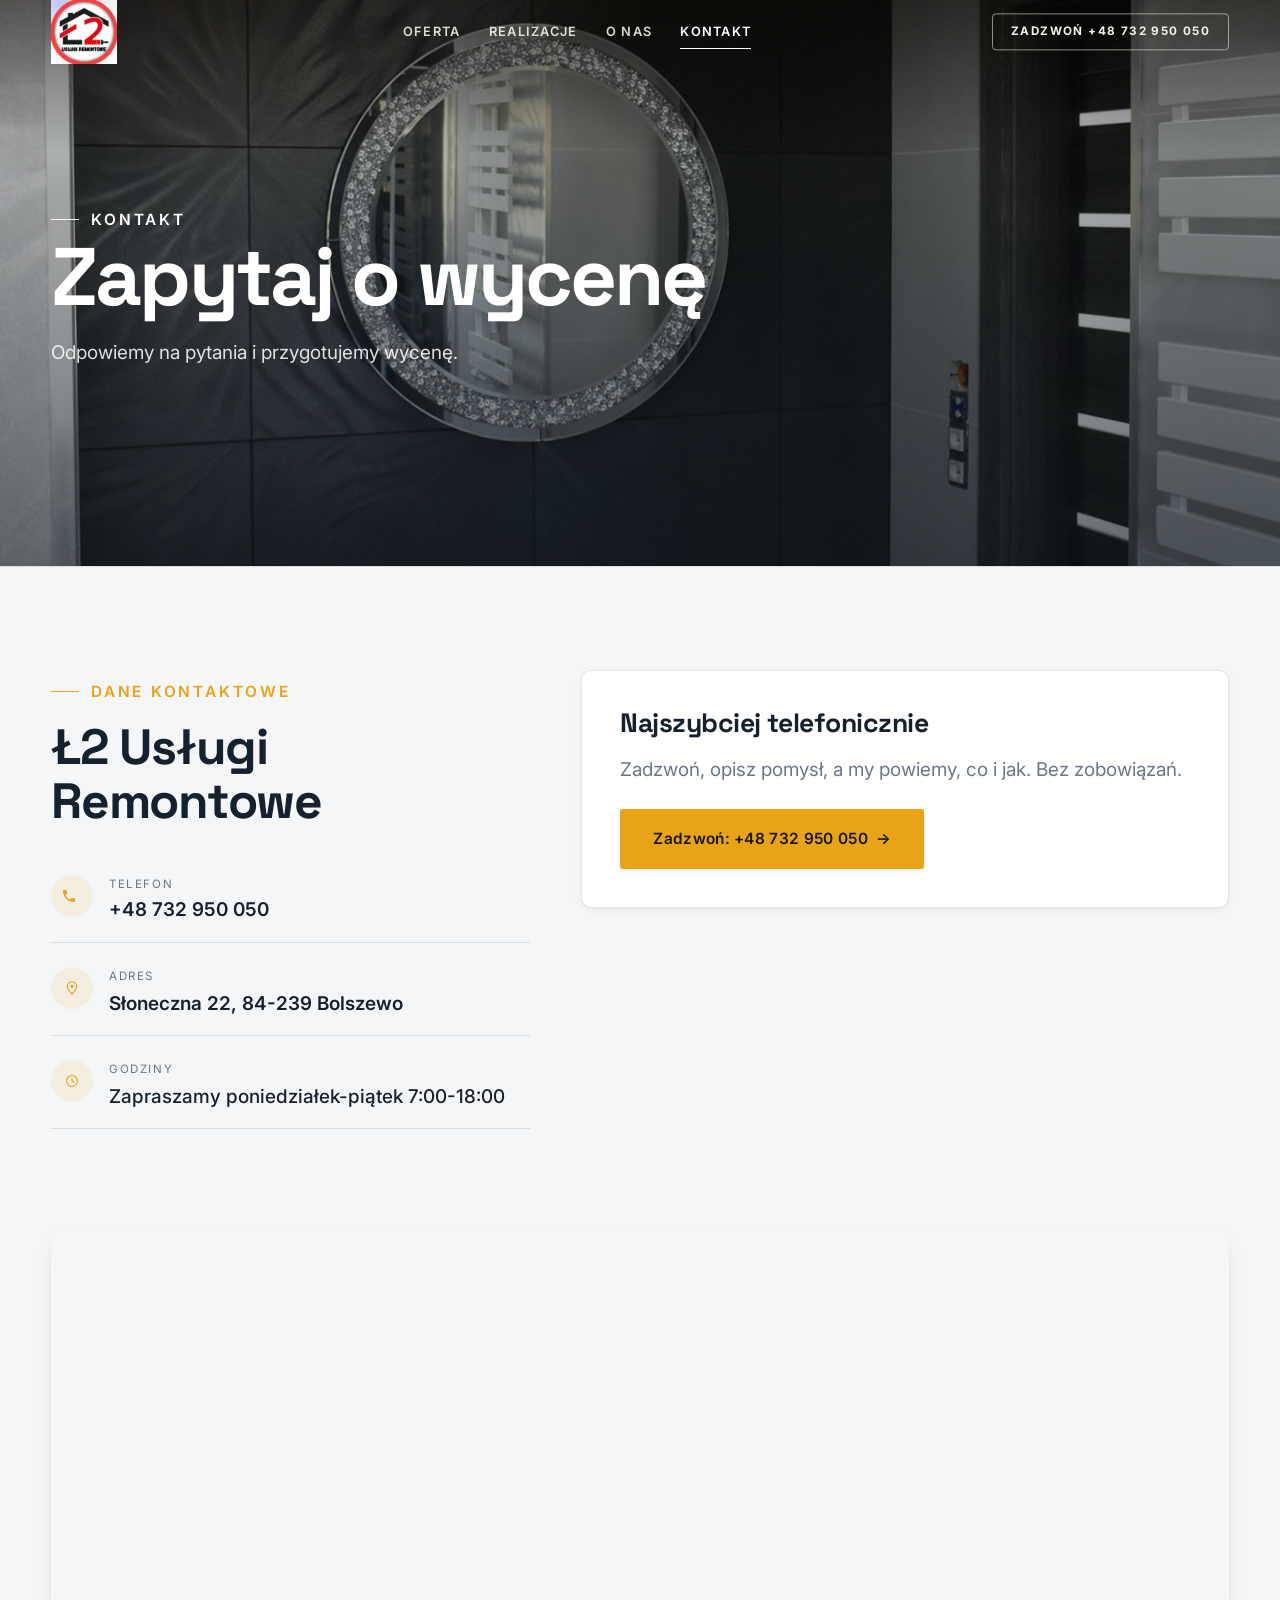
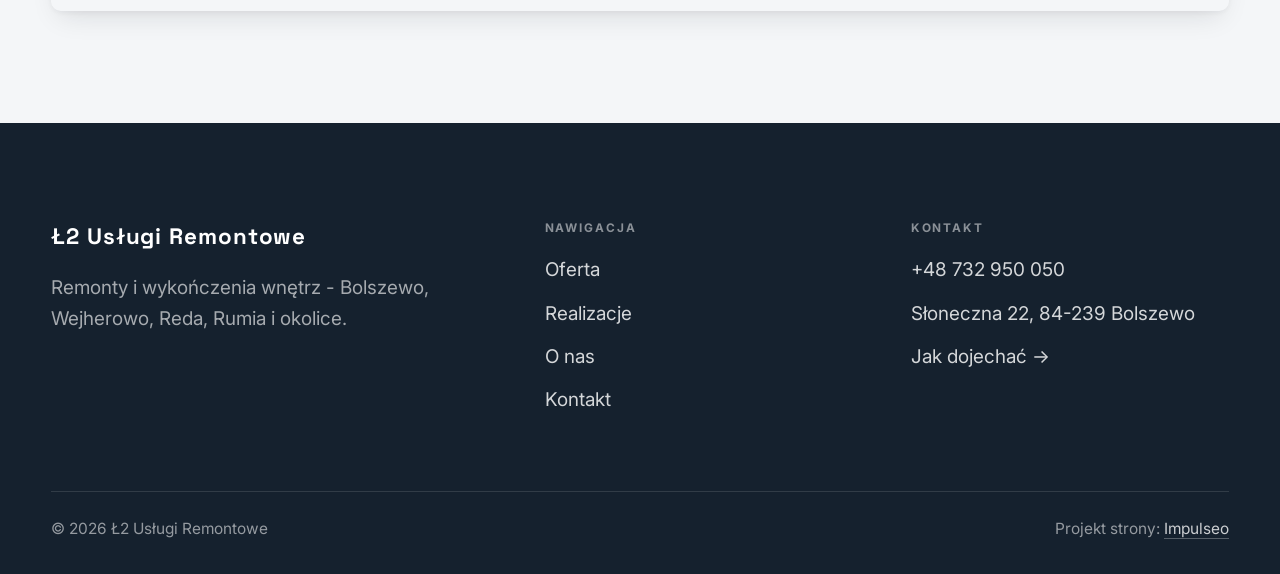
==== commit 23ff50f2: "Stopka: podpis Impulseo z linkiem + poprawka znikajacego napisu w naglowku" ====
--- a/kontakt.html
+++ b/kontakt.html
@@ -83,7 +83,7 @@
     </div>
     <div class="foot-bot">
       <span>© 2026 Ł2 Usługi Remontowe</span>
-      <span>Projekt strony: Krzysztof Brzeziński</span>
+      <span>Projekt strony: <a class="foot-credit" href="https://impulseo.pl" target="_blank" rel="noopener">Impulseo</a></span>
     </div>
   </div>
 </footer>
--- a/assets/styles.css
+++ b/assets/styles.css
@@ -1,7 +1,7 @@
 /* ============================================================
    STOLBASZ — premium, architektoniczny B2B fit-out
    Jasna paleta, zero brązu. System wg premium-web-craft.
-   Projekt strony: Krzysztof Brzeziński
+   Projekt strony: Impulseo (impulseo.pl)
    ============================================================ */
 
 :root{
@@ -828,3 +828,64 @@
   .mt-on .tile .cap{opacity:0}
 }
 
+
+/* === HERO-FIT (29.07.2026) — hero DOPASOWUJE SIĘ do wysokości okna =========================
+   Zgłoszenie K. 29.07: na jego laptopie przyciski CTA w hero były ucięte dolną krawędzią
+   (Modern House). Pomiar headless (1512x879 → realny widok 792 px): dolna krawędź CTA
+   wypadała 123 px POD ekranem. Nawet przy maksymalnym oknie (982) było -20 px.
+
+   DLACZEGO POPRZEDNI FIX NIE DZIAŁAŁ: 27.07 dołożyliśmy @media(max-height:820px) — próg.
+   Widok K. ma ~792-895 px, czyli TUŻ NAD progiem → reguła w ogóle się nie włączała.
+   Progi są kruche: każdy inny laptop/dok/pasek zakładek przesuwa granicę.
+
+   ROZWIĄZANIE: zero progów. Każdy rozmiar, który decyduje o wysokości hero (typografia,
+   odstępy, padding), dostaje `min(dotychczasowa-wartość, X svh)` — czyli na wysokim ekranie
+   nic się nie zmienia, a im niższe okno, tym płynniej mniejsze. Treści NIE ucinamy.
+
+   Doklejane na SAM KONIEC styles.css (po motion) → wygrywa kaskadę, nie rusza reguł w miejscu.
+   Weryfikacja: tools-retrofit/measure_fold.py (mierzy zapas pod CTA dla 720/800/879/982). */
+
+/* ---------- HERO KINOWY (strona główna, rodziny „editorial") ---------- */
+.hero-cine .wrap{padding-block:min(var(--space-8),4svh)}
+.hero-cine .eyebrow{margin-bottom:min(var(--space-5),2svh)}
+.hero-cine h1{font-size:min(clamp(2.9rem,2rem + 4.4vw,5.2rem),7.6svh);
+  margin-bottom:min(var(--space-5),2.4svh)}
+.hero-cine .lead{font-size:min(1.125rem,2.3svh);line-height:1.55;
+  margin-bottom:min(var(--space-7),3.2svh)}
+
+/* ---------- HERO FACHOWCY — wariant A (pełny ekran) ---------- */
+.hf-panel{padding-top:min(clamp(6.5rem,13vh,9rem),11svh);
+  padding-bottom:min(clamp(2.6rem,6vh,3.6rem),4svh)}
+.hf-title{font-size:min(clamp(2.3rem,1.6rem + 3.2vw,4.3rem),7svh);
+  margin-top:min(var(--space-4),1.8svh);margin-bottom:min(var(--space-4),1.8svh)}
+.hf-lead{font-size:min(1.18rem,2.3svh);line-height:1.5}
+.hf-phone{margin-top:min(var(--space-6),2.8svh);margin-bottom:min(var(--space-5),2.2svh)}
+.hf-phone-num{font-size:min(clamp(2rem,1.5rem + 2.4vw,3.05rem),5.2svh)}
+.hf-trust{margin-top:min(var(--space-6),2.6svh);padding-top:min(var(--space-4),1.6svh)}
+
+/* Telefon: tam liczy się czytelność, nie upychanie — skalowanie wysokością wyłączone,
+   bo przy 844 px wysokości ekranu svh-limity zaczęłyby zmniejszać tekst bez potrzeby. */
+@media(max-width:680px){
+  .hero-cine h1{font-size:clamp(1.9rem,1.15rem + 4.4vw,2.7rem)}
+  .hero-cine .lead{font-size:.98rem}
+  .hf-title{font-size:clamp(2.1rem,1.6rem + 3.2vw,3rem)}
+  .hf-lead{font-size:1rem}
+  .hf-phone-num{font-size:clamp(1.9rem,1.5rem + 2.4vw,2.5rem)}
+}
+/* === /HERO-FIT === */
+
+
+/* ====== IMPULSEO-FIX-20260731 ======================================================
+   1) PODPIS w stopce jest teraz linkiem do impulseo.pl - ma być widocznie klikalny.
+   2) ŻYWY NAGŁÓWEK: warstwa przenikających kadrów (.mt-hero-layer) miała z-index:1, więc
+      lądowała NAD przyciemnieniem hero, a w rodzinie „fachowcy" nawet nad panelem z tekstem
+      (.hf-panel nie miał własnego z-index). Efekt: przy zmianie zdjęcia napis znikał i wracał.
+      Teraz warstwa idzie tam, gdzie zdjęcie tła (z-index:-2), a treść nagłówka dostaje twardy
+      z-index:3. Zmieniają się WYŁĄCZNIE zdjęcia w tle - napis stoi nieruchomo.
+      (hero-cine celowo pominięte: tam img ma z-index:0 i układ był poprawny.) */
+.foot-bot a.foot-credit{color:rgba(255,255,255,.78);text-decoration:none;border-bottom:1px solid rgba(255,255,255,.28)}
+.foot-bot a.foot-credit:hover{color:#fff;border-bottom-color:#fff}
+.hero-fach > img.mt-hero-layer,.hero-gastro > img.mt-hero-layer,.hero-auto > img.mt-hero-layer,
+.hero-dom > img.mt-hero-layer,.hero-studio > img.mt-hero-layer{z-index:-2}
+.hf-panel,.hf-inner,.hd-panel,.hk-panel,.ha-inner,.hs-inner,.hg-inner{position:relative;z-index:3}
+/* ====== koniec IMPULSEO-FIX-20260731 ====== */
